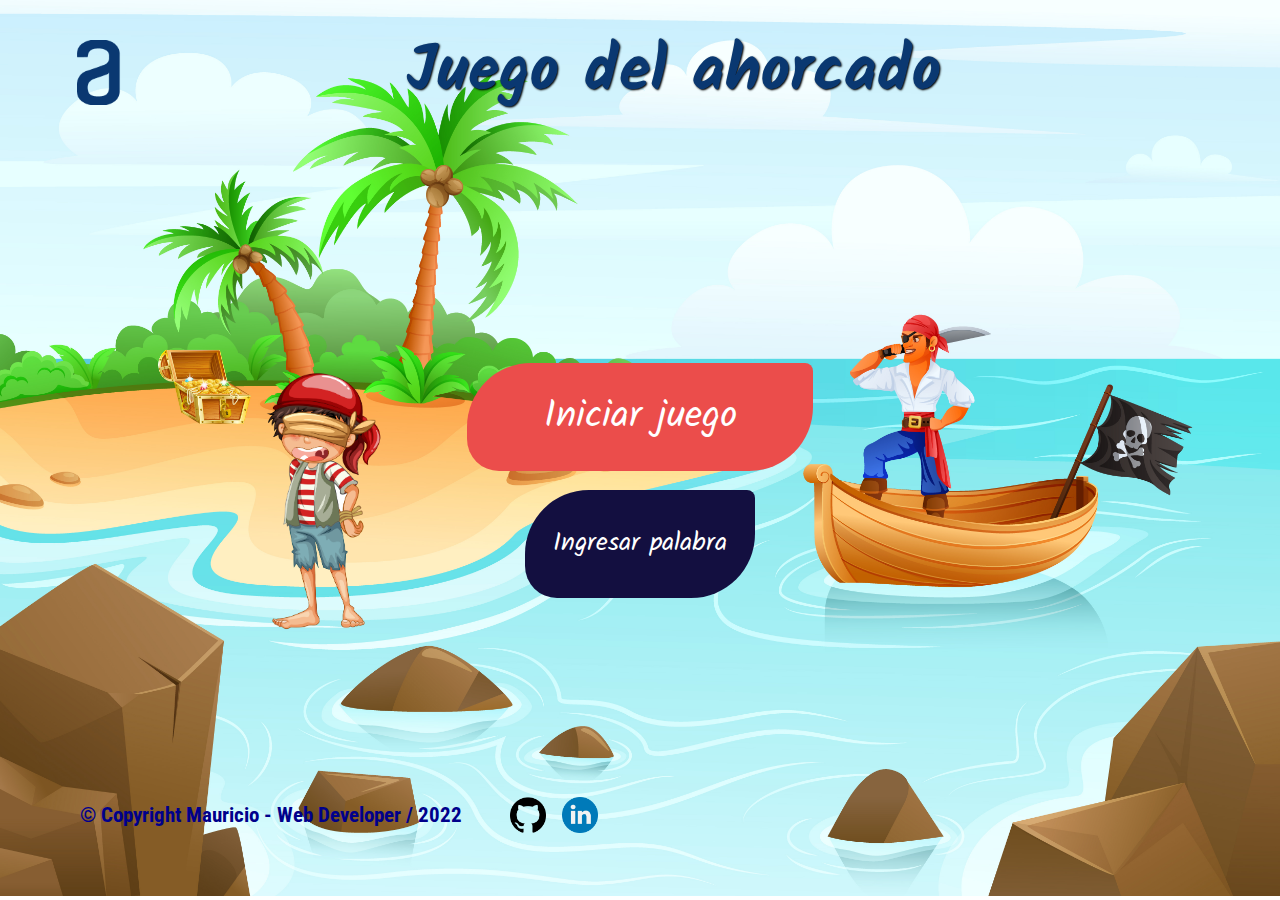
==== index.html @ 942cb12f "Se rean funciones y funcionalidad para botones" ====
<!DOCTYPE html>
<html lang="en">

<head>
    <meta charset="UTF-8">
    <meta http-equiv="X-UA-Compatible" content="IE=edge">
    <meta name="viewport" content="width=device-width, initial-scale=1.0">
    <link rel="stylesheet" href="./ccs/style.css">
    <title>Juego del ahorcado</title>
</head>

<body>
    <div class="contenedor">
        <header>
            <img src="./img/Logo.png" alt="Logo" class="logo">
            <div class="titulo">
                <h1>Juego del ahorcado</h1>
            </div>
        </header>

        <main class="principal">
            
            <section class="botones">
                <button class="btn-iniciar_juego" onclick=""><a href="./comenzar.html">Iniciar juego</a></button>
                <button class="btn-ingresar_palabra"><a href="./palabras.html">Ingresar palabra</a></button>
            </section>
        </main>

        <footer>
            <section class="pie">
                <p>&copy Copyright Mauricio - Web Developer / 2022</p>
                <img src="./img/github.png" alt="" class="git">
                <img src="./img/linkedin.png" alt="" class="ln">
            </section>
        </footer>
    </div>
    <script src="./js/script.js"></script>
</body>

</html>
---- ccs/style.css ----
@import url('https://fonts.googleapis.com/css2?family=Kalam&display=swap');
@import url('https://fonts.googleapis.com/css2?family=Roboto+Condensed&display=swap');

*{
    box-sizing: border-box;
    padding: 0;
    margin: 0;
    border: 0;
}


body { 
    background-image: url(../img/Pirata1.jpg);
    background-repeat: no-repeat;
    background-size: cover;   
}

.contenedor {
    display: flex;
    flex-direction: column;
    align-items:center;
    width: 90%;
    height: 90vh;
    margin: 2rem auto;
  
    background-repeat: no-repeat;
    background-size:cover;
}

header {
    width: 100%;
    height: 10%;
    display: flex;
    flex-direction: row;
    align-items: center;
    align-content: center;
}

.logo {
    height: 80%;
    margin: 0.5rem;
}

.titulo {
    font-size: 2.5vw;
    margin: 0.5rem auto;
    font-family: 'Kalam', cursive;
    color: #0A3871;
    text-shadow: 1px 1px 2px black;

}

.principal {
    width: 100%;
    height: 80vh;
    background-image: url(../img/Piratica.png);
    background-repeat: no-repeat;
    background-size:150px;
    background-position: 19% 65%;
}

.botones {
    display: flex;
    flex-direction: column;
    align-items: center;
    width: 100%;
    height: 40%;
    margin-top: 15rem;
}

.btn-iniciar_juego {
    cursor: pointer;
    width: 30%;
    height: 40%;
    margin: 0.6rem;
    border-radius: 4rem 0.5rem 4rem 2rem;
    font-size: 3vw;
    font-family: 'Kalam', cursive;
    background-color: #eb4d4b;
}

a {
    text-decoration: none;
    color: white;
}

a:hover {
    color: yellow;
}

.btn-iniciar_juego:hover {
    background-color: #ec2f2c;
    color: yellow;
    transform: scale(1.1);
    transition: 1000ms;
}

.btn-ingresar_palabra {
    cursor: pointer;
    width: 20%;
    height: 40%;
    margin: 0.6rem;
    border-radius: 4rem 0.5rem 4rem 2rem;
    font-size: 2vw;
    font-family: 'Kalam', cursive;
    color: white;
    background-color: #130f40;
}

.btn-ingresar_palabra:hover {
    background-color: #1a145c;
    color: yellow;
    transform: scale(1.1);
    transition: 1000ms;
} 

footer {
    width: 100%;
    height: 6vh;
}

.pie {
    width: 100%;
    height: 6vh;
    display: flex;
    flex-direction: row;
    justify-content: left; 
    align-items: center;
}

.pie p {
    margin-right: 2rem;
    font-family: 'Roboto Condensed', sans-serif;
    color: darkblue;
    font-size: 1.3rem;
    font-weight: bold;
    margin-left: 1rem;
}

.ln {
    margin-right: 5rem;
}

.git, .ln {
    height: 4vh;
    margin-left: 1rem;
}
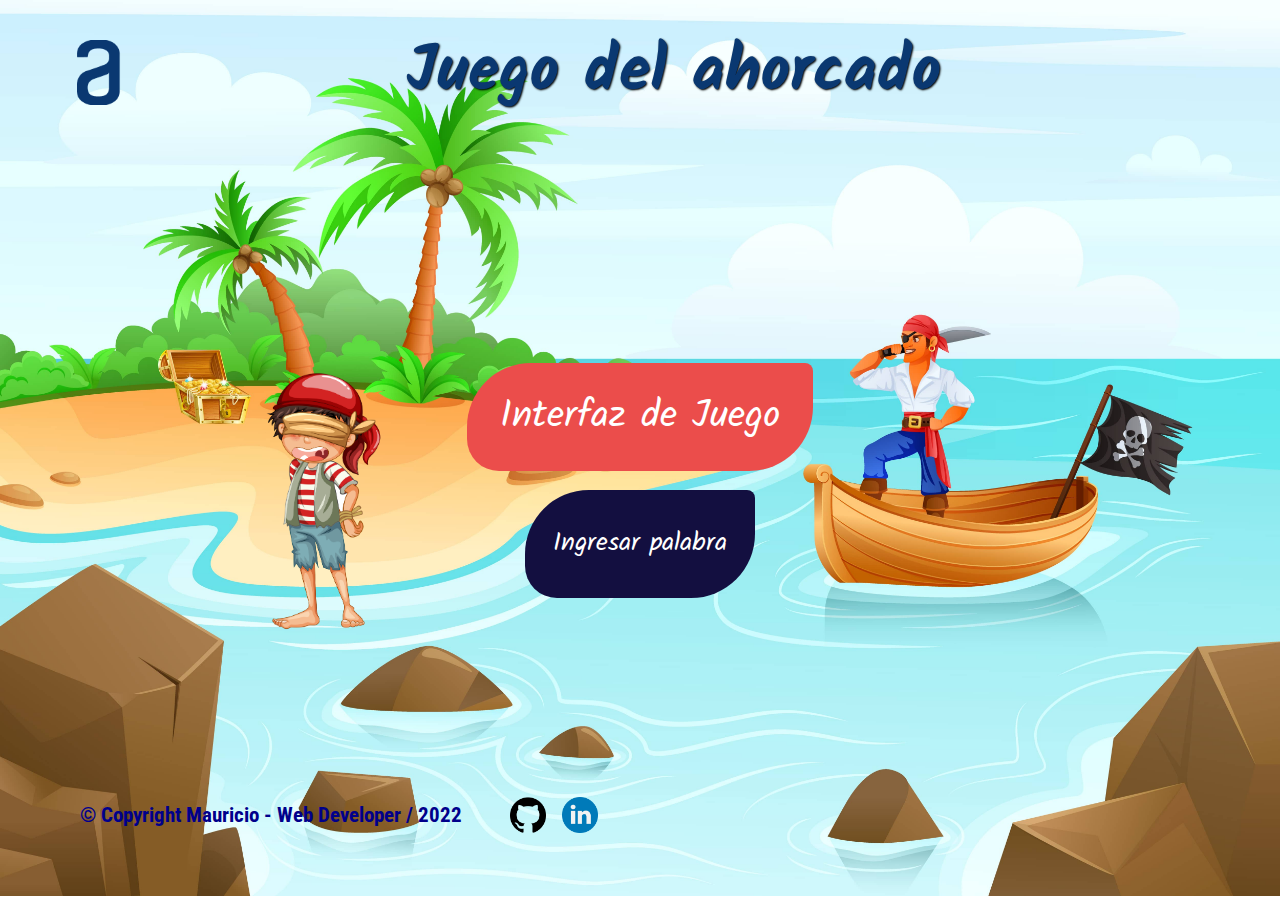
==== commit c38a11af: "Funciona ahorcado" ====
--- a/index.html
+++ b/index.html
@@ -21,7 +21,7 @@
         <main class="principal">
             
             <section class="botones">
-                <button class="btn-iniciar_juego" onclick=""><a href="./comenzar.html">Iniciar juego</a></button>
+                <button class="btn-iniciar_juego" onclick=""><a href="./comenzar.html">Interfaz de Juego</a></button>
                 <button class="btn-ingresar_palabra"><a href="./palabras.html">Ingresar palabra</a></button>
             </section>
         </main>
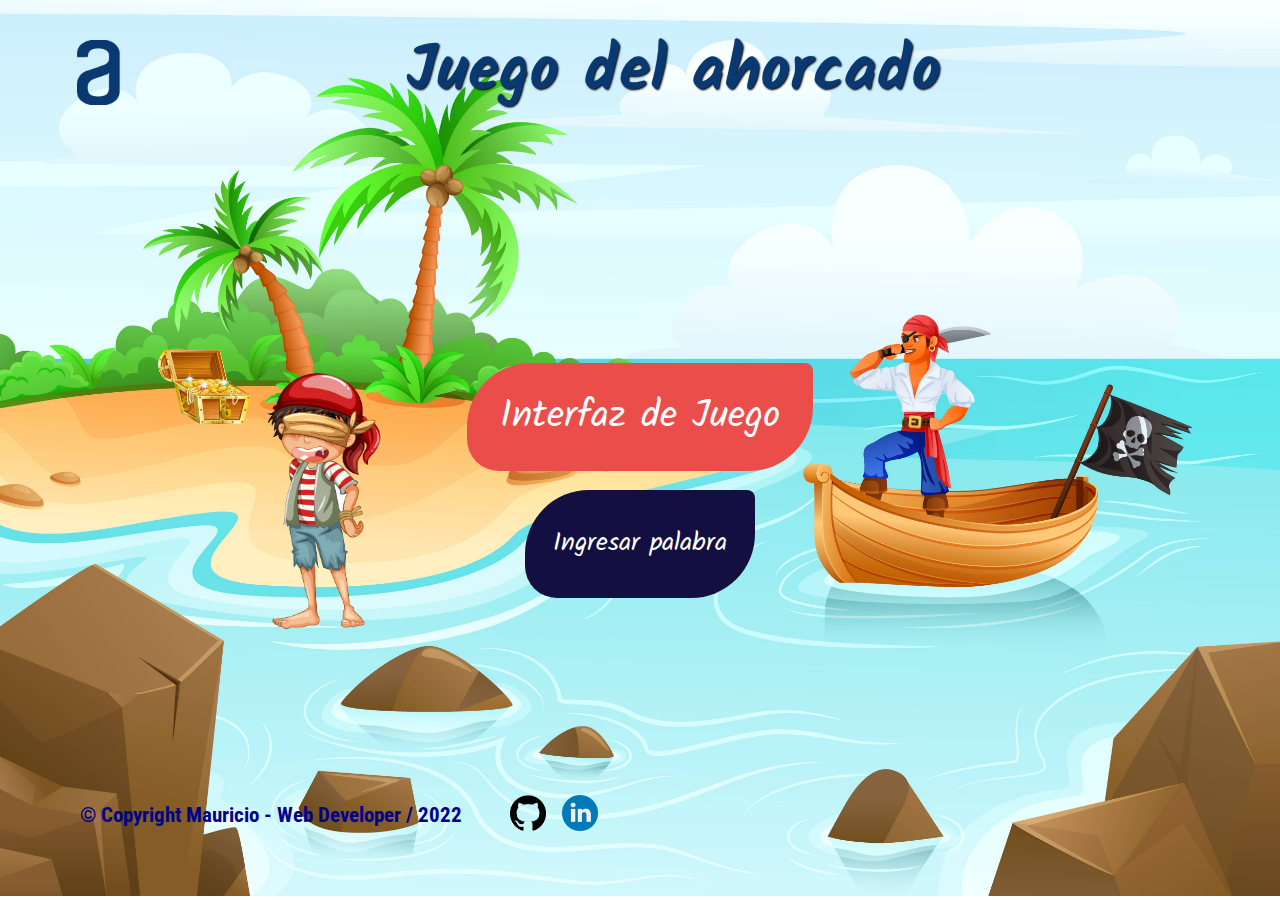
==== commit 7b5693df: "Redes asociadas" ====
--- a/index.html
+++ b/index.html
@@ -6,6 +6,7 @@
     <meta http-equiv="X-UA-Compatible" content="IE=edge">
     <meta name="viewport" content="width=device-width, initial-scale=1.0">
     <link rel="stylesheet" href="./ccs/style.css">
+    <link rel="stylesheet" href="./ccs/responsive.css">
     <title>Juego del ahorcado</title>
 </head>
 
@@ -18,10 +19,14 @@
             </div>
         </header>
 
+        <audio autoplay>
+            <source src="./audio/Piratas_guitar.mp3" type="audio/mp3">
+        </audio>
+
         <main class="principal">
             
             <section class="botones">
-                <button class="btn-iniciar_juego" onclick=""><a href="./comenzar.html">Interfaz de Juego</a></button>
+                <button class="btn-iniciar_juego" onmousedown="sonido.play()"><a href="./comenzar.html">Interfaz de Juego</a></button>
                 <button class="btn-ingresar_palabra"><a href="./palabras.html">Ingresar palabra</a></button>
             </section>
         </main>
@@ -29,8 +34,8 @@
         <footer>
             <section class="pie">
                 <p>&copy Copyright Mauricio - Web Developer / 2022</p>
-                <img src="./img/github.png" alt="" class="git">
-                <img src="./img/linkedin.png" alt="" class="ln">
+                <a href="https://github.com/Malvarezhe"><img src="./img/github.png" alt="" class="git"></a>
+                <a href="https://www.linkedin.com/in/mauricio-alvarez-heredia/"><img src="./img/linkedin.png" alt="" class="ln"></a>
             </section>
         </footer>
     </div>
--- a/ccs/responsive.css
+++ b/ccs/responsive.css
@@ -0,0 +1,104 @@
+/* Extra small devices (phones, 600px and down) */
+@media only screen and (max-width: 414px) {
+
+    .btn-iniciar_juego {
+        height: 30%;
+        width: 10rem;
+        font-size: 1.1rem;
+    }
+
+    .btn-ingresar_palabra {
+        width: 8rem;
+        height: 30%;
+        font-size: 0.8rem;
+    }
+
+    .adivinadas {
+        width: 43vw;
+        height: 10vh;
+    }
+    
+    .words-acertadas {
+        width: 2.5rem;
+        height: 3rem;
+        font-size: 1.1rem;
+    }
+
+    .ahorcado { 
+        width: 43vw;
+        height: 56vh;
+    }
+
+    .incorrectas {
+        width: 38vw;
+        height: 50%;
+        padding: 1rem;
+    }
+    
+    .words-incorrectas {
+        width: 2rem;
+        height: 2rem;
+        margin: 0.2rem;
+        font-size: 1.5rem;
+    }
+
+    .pie p {
+        font-size: 0.8rem;
+        font-weight: bold;
+        margin-left: 0.2rem;
+    }
+
+    .advertencia, p{
+        text-align: center;
+    }
+
+    .btn-cancelar {
+        width: 40%;
+        height: 20%;
+    }
+
+    .btn-guardar {
+        width: 40%;
+        height: 20%;
+    }
+
+    .btn-comenzar {
+        width: 70%;
+        height: 30%;
+        font-size: 3.5vw;
+    }
+
+}
+
+/* Medium devices (landscape tablets, 768px and up) */
+@media only screen and (max-width: 768px) {
+    .btn-iniciar_juego {
+        height: 30%;
+        margin-top: 2rem;
+    }
+
+    .btn-ingresar_palabra {
+        height: 30%;
+    }
+
+    .btn-comenzar {
+        height: 70px;
+        font-size: 3vw;
+    }
+
+    .btn-cancelar {
+        width: 20%;
+        height: 20%;
+    }
+
+    .btn-guardar {
+        height: 20%;
+    }
+
+    .advertencia, p{
+        color: darkblue;
+        font-size: 1.3rem;
+        font-weight: 900;
+    }
+
+}
